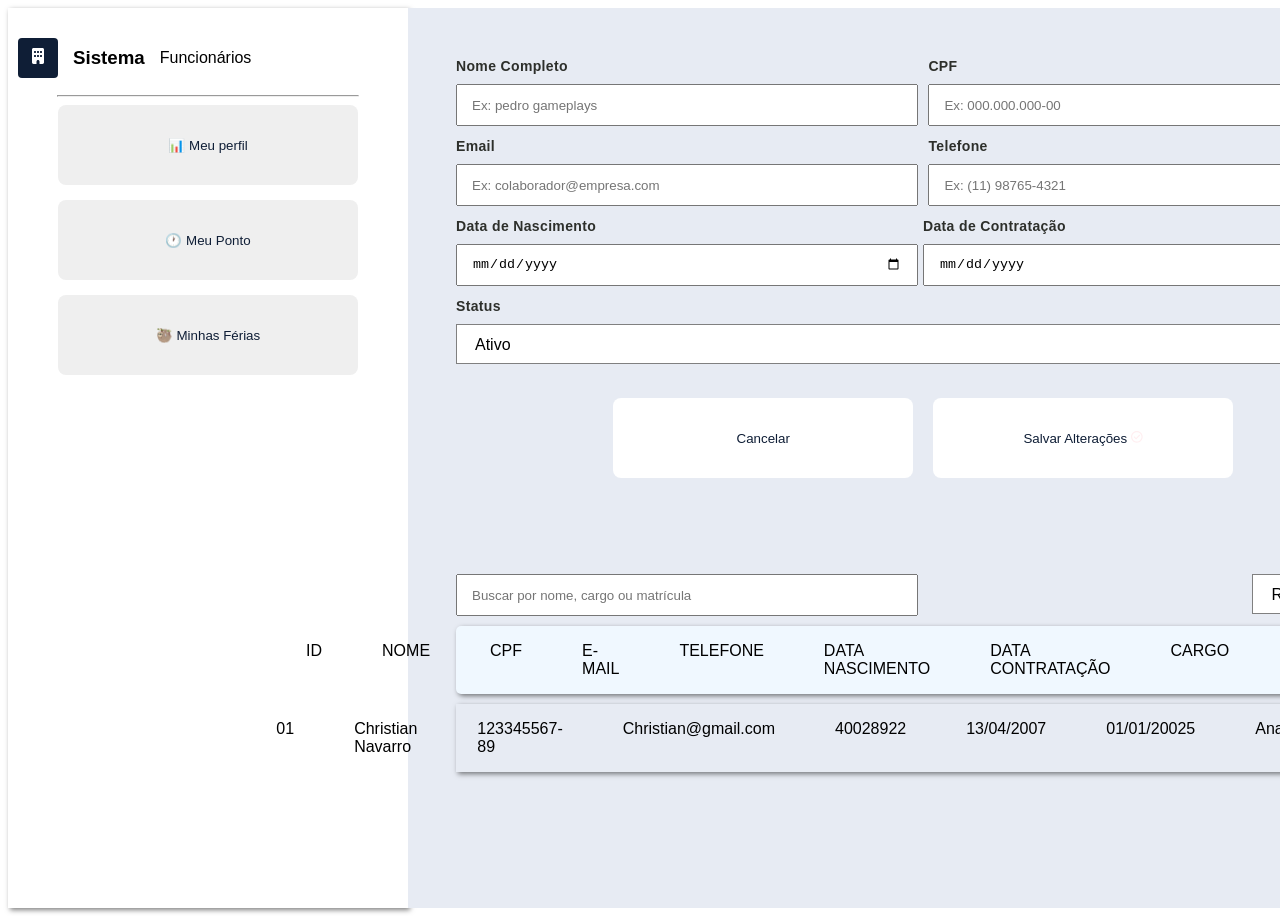
==== src/main/webapp/pages/cadastroFuncionarios/cadastroFunc.html @ 607a8725 "adicionado area das informacoes dos usuarios e area de cadastro de funcionarios" ====
<!DOCTYPE html>
<html lang="en">

<head>
    <meta charset="UTF-8">
    <meta name="viewport" content="width=device-width, initial-scale=1.0">
    <link rel="stylesheet" href="cadastroFunc.css">
    <title>Document</title>
</head>

<body>
    <main>

        <section class="leftside">
            <section class="logo">
                <div class="fundoLogo">

                    <svg width="12" height="16" viewBox="0 0 12 16" fill="none" xmlns="http://www.w3.org/2000/svg">
                        <path
                            d="M1.5 0C1.08333 0.0208333 0.729167 0.166667 0.4375 0.4375C0.166667 0.729167 0.0208333 1.08333 0 1.5V14.5C0.0208333 14.9167 0.166667 15.2708 0.4375 15.5625C0.729167 15.8333 1.08333 15.9792 1.5 16H4.5V13.5C4.52083 13.0833 4.66667 12.7292 4.9375 12.4375C5.22917 12.1667 5.58333 12.0208 6 12C6.41667 12.0208 6.77083 12.1667 7.0625 12.4375C7.33333 12.7292 7.47917 13.0833 7.5 13.5V16H10.5C10.9167 15.9792 11.2708 15.8333 11.5625 15.5625C11.8333 15.2708 11.9792 14.9167 12 14.5V1.5C11.9792 1.08333 11.8333 0.729167 11.5625 0.4375C11.2708 0.166667 10.9167 0.0208333 10.5 0H1.5ZM2 7.5C2.02083 7.1875 2.1875 7.02083 2.5 7H3.5C3.8125 7.02083 3.97917 7.1875 4 7.5V8.5C3.97917 8.8125 3.8125 8.97917 3.5 9H2.5C2.1875 8.97917 2.02083 8.8125 2 8.5V7.5ZM5.5 7H6.5C6.8125 7.02083 6.97917 7.1875 7 7.5V8.5C6.97917 8.8125 6.8125 8.97917 6.5 9H5.5C5.1875 8.97917 5.02083 8.8125 5 8.5V7.5C5.02083 7.1875 5.1875 7.02083 5.5 7ZM8 7.5C8.02083 7.1875 8.1875 7.02083 8.5 7H9.5C9.8125 7.02083 9.97917 7.1875 10 7.5V8.5C9.97917 8.8125 9.8125 8.97917 9.5 9H8.5C8.1875 8.97917 8.02083 8.8125 8 8.5V7.5ZM2.5 3H3.5C3.8125 3.02083 3.97917 3.1875 4 3.5V4.5C3.97917 4.8125 3.8125 4.97917 3.5 5H2.5C2.1875 4.97917 2.02083 4.8125 2 4.5V3.5C2.02083 3.1875 2.1875 3.02083 2.5 3ZM5 3.5C5.02083 3.1875 5.1875 3.02083 5.5 3H6.5C6.8125 3.02083 6.97917 3.1875 7 3.5V4.5C6.97917 4.8125 6.8125 4.97917 6.5 5H5.5C5.1875 4.97917 5.02083 4.8125 5 4.5V3.5ZM8.5 3H9.5C9.8125 3.02083 9.97917 3.1875 10 3.5V4.5C9.97917 4.8125 9.8125 4.97917 9.5 5H8.5C8.1875 4.97917 8.02083 4.8125 8 4.5V3.5C8.02083 3.1875 8.1875 3.02083 8.5 3Z"
                            fill="white" />
                    </svg>

                </div>
                <h1>Sistema</h1>
                <p>Funcionários</p>
            </section>

            <hr>

            <section class="botoes">
                <button>📊 Meu perfil</button>
                <button>🕐 Meu Ponto</button>
                <button>🦥 Minhas Férias</button>
            </section>
        </section>

        <section class="rightside">

            <form>

                <div class="input-row">





                    <div class="input-card">
                        <label>Nome Completo</label>
                        <input placeholder="Ex: pedro gameplays">
                    </div>


                    <div class="input-card">
                        <label>CPF</label>
                        <input placeholder="Ex: 000.000.000-00">
                    </div>


                </div>

                <div class="input-row">


                    <div class="input-card">
                        <label>Email</label>
                        <input placeholder="Ex: colaborador@empresa.com" id="Email">
                    </div>

                    <div class="input-card">
                        <label>Telefone</label>
                        <input placeholder="Ex: (11) 98765-4321">
                    </div>



                </div>


                <div class="input-row">

                    <div class="input-card">
                        <label>Data de Nascimento</label>
                        <input type="date">
                    </div>

                    <div class="input-card">
                        <label>Data de Contratação</label>
                        <input type="date">
                    </div>




                    <div class="input-card">
                        <label>Cargo</label>
                        <div class="input-div">
                            <select id="cargo">
                                <option>Junior</option>
                                <option>senrio</option>
                                <option>pleno</option>
                                <option>gestor</option>
                                <option>ceo</option>
                            </select>
                        </div>
                    </div>


                    <div class="input-card">
                        <label>Departamento</label>
                        <div class="input-div">
                            <select id="departamento">
                                <option>Rh</option>
                                <option>Financeiro</option>
                                <option>suprimentos</option>
                                <option>Orçamento</option>
                                <option>RelCli</option>
                            </select>
                        </div>
                    </div>

                </div>


                <div class="input-card">
                    <label>Status</label>
                    <div class="input-div">
                        <select id="status">
                            <option>Ativo</option>
                            <option>Inativo</option>
                            <option>Afastado</option>
                        </select>
                    </div>
                </div>

                </div>

                <div class="form-buttons">
                    <button>Cancelar</button>
                    <button>Salvar Alterações <svg xmlns="http://www.w3.org/2000/svg" width="12" height="12"
                            viewBox="0 0 12 12" fill="none">
                            <path
                                d="M5.01667 8.51667L9.12917 4.40417L8.3125 3.5875L5.01667 6.88333L3.35417 5.22083L2.5375 6.0375L5.01667 8.51667V8.51667M5.83333 11.6667C5.02639 11.6667 4.26806 11.5135 3.55833 11.2073C2.84861 10.901 2.23125 10.4854 1.70625 9.96042C1.18125 9.43542 0.765625 8.81806 0.459375 8.10833C0.153125 7.39861 0 6.64028 0 5.83333C0 5.02639 0.153125 4.26806 0.459375 3.55833C0.765625 2.84861 1.18125 2.23125 1.70625 1.70625C2.23125 1.18125 2.84861 0.765625 3.55833 0.459375C4.26806 0.153125 5.02639 0 5.83333 0C6.64028 0 7.39861 0.153125 8.10833 0.459375C8.81806 0.765625 9.43542 1.18125 9.96042 1.70625C10.4854 2.23125 10.901 2.84861 11.2073 3.55833C11.5135 4.26806 11.6667 5.02639 11.6667 5.83333C11.6667 6.64028 11.5135 7.39861 11.2073 8.10833C10.901 8.81806 10.4854 9.43542 9.96042 9.96042C9.43542 10.4854 8.81806 10.901 8.10833 11.2073C7.39861 11.5135 6.64028 11.6667 5.83333 11.6667V11.6667M5.83333 10.5C7.13611 10.5 8.23958 10.0479 9.14375 9.14375C10.0479 8.23958 10.5 7.13611 10.5 5.83333C10.5 4.53056 10.0479 3.42708 9.14375 2.52292C8.23958 1.61875 7.13611 1.16667 5.83333 1.16667C4.53056 1.16667 3.42708 1.61875 2.52292 2.52292C1.61875 3.42708 1.16667 4.53056 1.16667 5.83333C1.16667 7.13611 1.61875 8.23958 2.52292 9.14375C3.42708 10.0479 4.53056 10.5 5.83333 10.5V10.5M5.83333 5.83333V5.83333V5.83333V5.83333V5.83333V5.83333V5.83333V5.83333V5.83333V5.83333"
                                fill="#FFEFF1" />
                        </svg></button>

                </div>


            </form>

             <section class="areaLista">




            
            <div class="input-row">
                
                <div class="input-card"><input placeholder="Buscar por nome, cargo ou matrícula"></div>
                
                <div class="input-card">
                    
                        <select id="departamento">
                            <option>Rh</option>
                            <option>Financeiro</option>
                            <option>suprimentos</option>
                            <option>Orçamento</option>
                            <option>RelCli</option>
                        </select>
                    </div>

                    

                </div>





               

                    <div class="legendaLista">
                        <p>ID</p>
                        <p>NOME</p>
                        <p>CPF</p>
                        <p>E-MAIL</p>
                        <p>TELEFONE</p>
                        <p>DATA NASCIMENTO</p>
                        <p>DATA CONTRATAÇÃO</p>
                        <p>CARGO</p>
                        <p>DEPARTAMENTO</p>
                        <p>STATUS</p>
                    </div>

                    <div class="cardLista">
                        <p>01</p>
                        <p>Christian Navarro</p>
                        <p>123345567-89</p>
                        <p>Christian@gmail.com</p>
                        <p>40028922</p>
                        <p>13/04/2007</p>
                        <p>01/01/20025</p>
                        <p>Analista</p>
                        <p>Financeiro</p>
                        <p>Afastado</p>


                    </div>

                </section>


        </section>

    </main>



</body>

</html>
---- src/main/webapp/pages/cadastroFuncionarios/cadastroFunc.css ----
main {

    display: flex;
    font-family: 'Segoe UI', Tahoma, Geneva, Verdana, sans-serif;


}

.rightside {

    display: flex;

    align-items: start;

    flex-direction: column;

    background-color: #D2D9F4;



    justify-content: start;

    width: 73vw;


}


form {

    display: flex;
    flex-direction: column;
    background-color: #E7EBF3;
    padding: 48px;

    gap: 10px;


    width: 100%;

}

form label {
    color: #2D2F2B;
    font-size: 14px;
    font-style: normal;
    font-weight: 600;
    line-height: 20px;
    letter-spacing: 0.35px;
    margin-bottom: 8px;
}

.rightside button {
    background-color: white;
}

.form-buttons {
    display: flex;
    flex-direction: row;
    justify-content: center;
    margin-top: 24px;
    gap: 20px;
}

.input-row {
    display: flex;
    flex-direction: row;
    justify-content: space-between;

    gap: 5px;
}

.input-card {
    display: flex;
    flex-direction: column;

}

.input-card input {
    height: 20px;
    min-width: 430px;

    padding: 9px 14px;
    justify-content: center;
    align-items: flex-start;
    align-self: stretch;
}

.input-card select {

    background-color: white;

    border: solid gray;
    border-width: 1px;

    width: 100%;
    height: 40px;
    padding: 9px 14px;



    font-size: 16px;
    font-style: normal;
    font-weight: 400;
    line-height: normal;



}





.leftside {

    display: flex;
    flex-direction: column;


    min-width: 400px;
    min-height: 100vh;

    background-color: white;

    box-shadow: 2px 2px 5px rgba(0, 0, 0, 0.5);



    max-width: 300px;


}

.fundoLogo {


    text-align: center;

    align-content: center;

    width: 40px;
    height: 40px;
    border-radius: 4px;

    background-color: #0F1E36;
}

hr {
    width: 300px;
    color: darkgray;
}

.logo {

    display: flex;

    align-items: center;

    gap: 15px;

    padding-left: 10px;
    padding-top: 20px;

    max-width: fit-content;

}

.botoes {
    display: flex;
    flex-direction: column;
    gap: 15px;
    align-items: center;






}

button {

    border-radius: 8px;
    border: transparent;



    color: #0F1E36;

    min-height: 80px;
    width: 300px;


}

button:hover {

    background-color: #0F1E36;

    color: white;

}

.areaLista {

    display: flex;
    flex-direction: column;
    background-color: #E7EBF3;
    padding: 48px;

    gap: 10px;

    height: 100%;
    width: 100%;

}

.legendaLista {

    border-radius: 5px;
    background-color: aliceblue;
    box-shadow: 2px 2px 5px rgba(0, 0, 0, 0.5);

    
    display: flex;

    gap: 60px;

    justify-content: center;

    flex-direction: row;

}

.cardLista {    
    display: flex;   

    gap: 60px;

    justify-content: center;

    flex-direction: row;
    box-shadow: 2px 2px 5px rgba(0, 0, 0, 0.5);



}
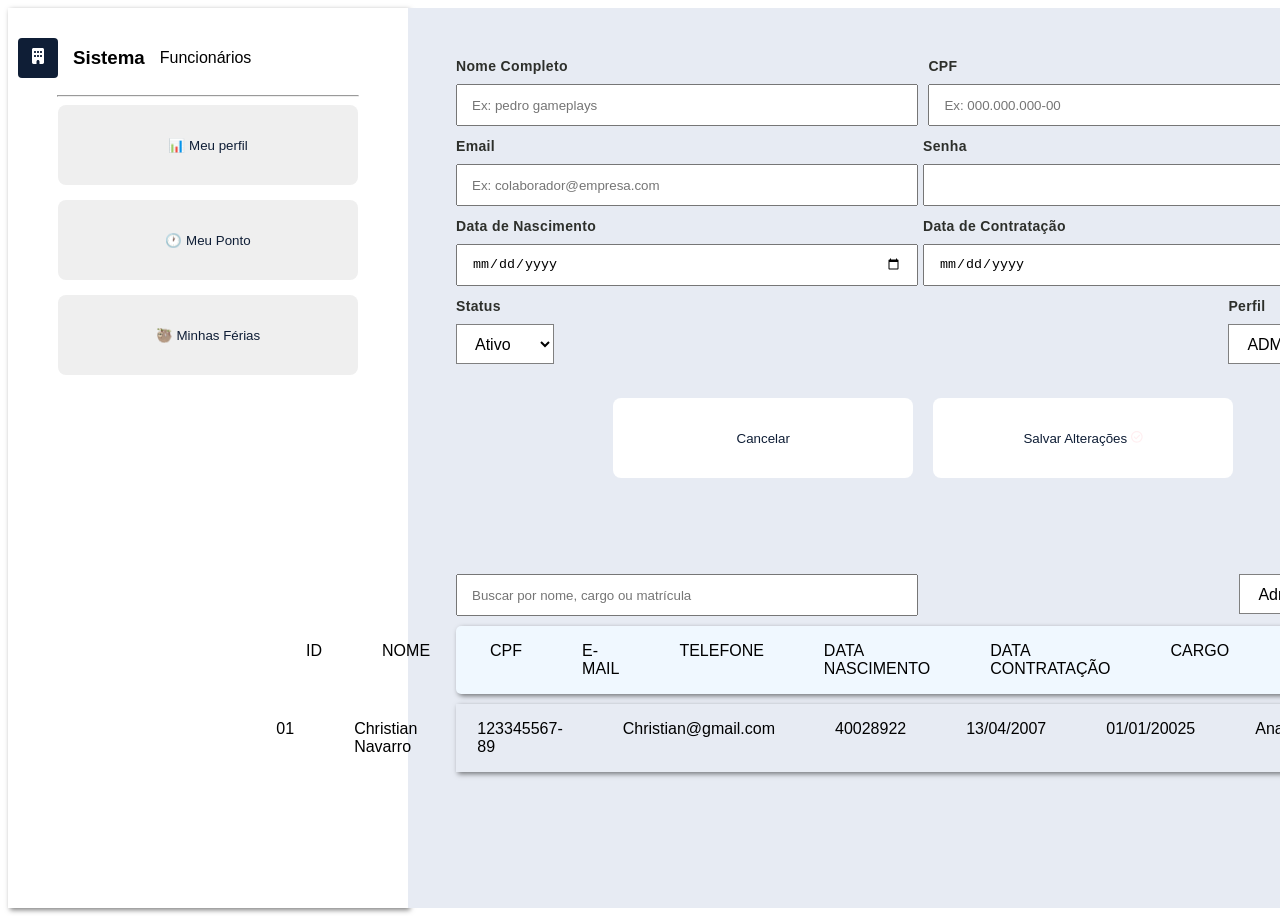
==== commit a1e535ae: "ajustes e post do cadastro de funcionarios concluido" ====
--- a/src/main/webapp/pages/cadastroFuncionarios/cadastroFunc.html
+++ b/src/main/webapp/pages/cadastroFuncionarios/cadastroFunc.html
@@ -37,7 +37,7 @@
 
         <section class="rightside">
 
-            <form>
+            <form action="/create-funcionario" method="post">
 
                 <div class="input-row">
 
@@ -47,13 +47,13 @@
 
                     <div class="input-card">
                         <label>Nome Completo</label>
-                        <input placeholder="Ex: pedro gameplays">
+                        <input id="nome" name="nome" placeholder="Ex: pedro gameplays">
                     </div>
 
 
                     <div class="input-card">
                         <label>CPF</label>
-                        <input placeholder="Ex: 000.000.000-00">
+                        <input id="cpf" name="cpf" placeholder="Ex: 000.000.000-00">
                     </div>
 
 
@@ -64,15 +64,18 @@
 
                     <div class="input-card">
                         <label>Email</label>
-                        <input placeholder="Ex: colaborador@empresa.com" id="Email">
+                        <input name="email" placeholder="Ex: colaborador@empresa.com" id="email">
+                    </div>
+
+                    <div class="input-card">
+                        <label>Senha</label>
+                        <input name="senha" type="password" id="senha">
                     </div>
 
                     <div class="input-card">
                         <label>Telefone</label>
-                        <input placeholder="Ex: (11) 98765-4321">
-                    </div>
-
-
+                        <input name="telefone" id="telefone" placeholder="Ex: (11) 98765-4321">
+                    </div>
 
                 </div>
 
@@ -81,12 +84,12 @@
 
                     <div class="input-card">
                         <label>Data de Nascimento</label>
-                        <input type="date">
+                        <input name="dataNascimento" id="dataNascimento" type="date">
                     </div>
 
                     <div class="input-card">
                         <label>Data de Contratação</label>
-                        <input type="date">
+                        <input name="dataContratacao" id="dataContratacao" type="date">
                     </div>
 
 
@@ -95,49 +98,65 @@
                     <div class="input-card">
                         <label>Cargo</label>
                         <div class="input-div">
-                            <select id="cargo">
-                                <option>Junior</option>
-                                <option>senrio</option>
-                                <option>pleno</option>
-                                <option>gestor</option>
-                                <option>ceo</option>
+                            <select name="cargoId" id="cargoId">
+                                <option value="1">Analista Administrativo</option>
+                                <option value="2">Analista Financeiro</option>
+                                <option value="3">Desenvolvedor Backend</option>
+                                <option value="4">Analista de RH</option>
+                                <option value="5">Executivo de Vendas</option>
                             </select>
                         </div>
                     </div>
+
 
 
                     <div class="input-card">
                         <label>Departamento</label>
                         <div class="input-div">
-                            <select id="departamento">
-                                <option>Rh</option>
-                                <option>Financeiro</option>
-                                <option>suprimentos</option>
-                                <option>Orçamento</option>
-                                <option>RelCli</option>
+                            <select name="departamentoId" id="departamentoId">
+                                <option value="1">Administrativo</option>
+                                <option value="2">Financeiro</option>
+                                <option value="3">TI</option>
+                                <option value="4">RH</option>
+                                <option value="5">Comercial</option>
                             </select>
                         </div>
                     </div>
 
                 </div>
+
+
+                <div class="input-row">
 
 
                 <div class="input-card">
                     <label>Status</label>
                     <div class="input-div">
-                        <select id="status">
-                            <option>Ativo</option>
-                            <option>Inativo</option>
-                            <option>Afastado</option>
+                        <select name="status" id="status">
+                            <option value="ATIVO">Ativo</option>
+                            <option value="INATIVO">Inativo</option>
+
                         </select>
                     </div>
                 </div>
 
-                </div>
+                    <div class="input-card">
+                        <label>Perfil</label>
+                        <div class="input-div">
+                            <select name="perfil" id="perfil">
+                                <option value="ADMIN">ADMIN</option>
+                                <option VALUE="FUNCIONARIO">FUNCIONARIO</option>
+                            </select>
+                        </div>
+                    </div>
+
+                </div>
+
+
 
                 <div class="form-buttons">
                     <button>Cancelar</button>
-                    <button>Salvar Alterações <svg xmlns="http://www.w3.org/2000/svg" width="12" height="12"
+                    <button type="submit">Salvar Alterações <svg xmlns="http://www.w3.org/2000/svg" width="12" height="12"
                             viewBox="0 0 12 12" fill="none">
                             <path
                                 d="M5.01667 8.51667L9.12917 4.40417L8.3125 3.5875L5.01667 6.88333L3.35417 5.22083L2.5375 6.0375L5.01667 8.51667V8.51667M5.83333 11.6667C5.02639 11.6667 4.26806 11.5135 3.55833 11.2073C2.84861 10.901 2.23125 10.4854 1.70625 9.96042C1.18125 9.43542 0.765625 8.81806 0.459375 8.10833C0.153125 7.39861 0 6.64028 0 5.83333C0 5.02639 0.153125 4.26806 0.459375 3.55833C0.765625 2.84861 1.18125 2.23125 1.70625 1.70625C2.23125 1.18125 2.84861 0.765625 3.55833 0.459375C4.26806 0.153125 5.02639 0 5.83333 0C6.64028 0 7.39861 0.153125 8.10833 0.459375C8.81806 0.765625 9.43542 1.18125 9.96042 1.70625C10.4854 2.23125 10.901 2.84861 11.2073 3.55833C11.5135 4.26806 11.6667 5.02639 11.6667 5.83333C11.6667 6.64028 11.5135 7.39861 11.2073 8.10833C10.901 8.81806 10.4854 9.43542 9.96042 9.96042C9.43542 10.4854 8.81806 10.901 8.10833 11.2073C7.39861 11.5135 6.64028 11.6667 5.83333 11.6667V11.6667M5.83333 10.5C7.13611 10.5 8.23958 10.0479 9.14375 9.14375C10.0479 8.23958 10.5 7.13611 10.5 5.83333C10.5 4.53056 10.0479 3.42708 9.14375 2.52292C8.23958 1.61875 7.13611 1.16667 5.83333 1.16667C4.53056 1.16667 3.42708 1.61875 2.52292 2.52292C1.61875 3.42708 1.16667 4.53056 1.16667 5.83333C1.16667 7.13611 1.61875 8.23958 2.52292 9.14375C3.42708 10.0479 4.53056 10.5 5.83333 10.5V10.5M5.83333 5.83333V5.83333V5.83333V5.83333V5.83333V5.83333V5.83333V5.83333V5.83333V5.83333"
@@ -162,12 +181,13 @@
                 <div class="input-card">
                     
                         <select id="departamento">
-                            <option>Rh</option>
-                            <option>Financeiro</option>
-                            <option>suprimentos</option>
-                            <option>Orçamento</option>
-                            <option>RelCli</option>
-                        </select>
+                                <option value="1">Administrativo</option>
+                                <option value="2">Financeiro</option>
+                                <option value="3">TI</option>
+                                <option value="4">RH</option>
+                                <option value="5">Comercial</option>
+                            </select>
+
                     </div>
 
                     
